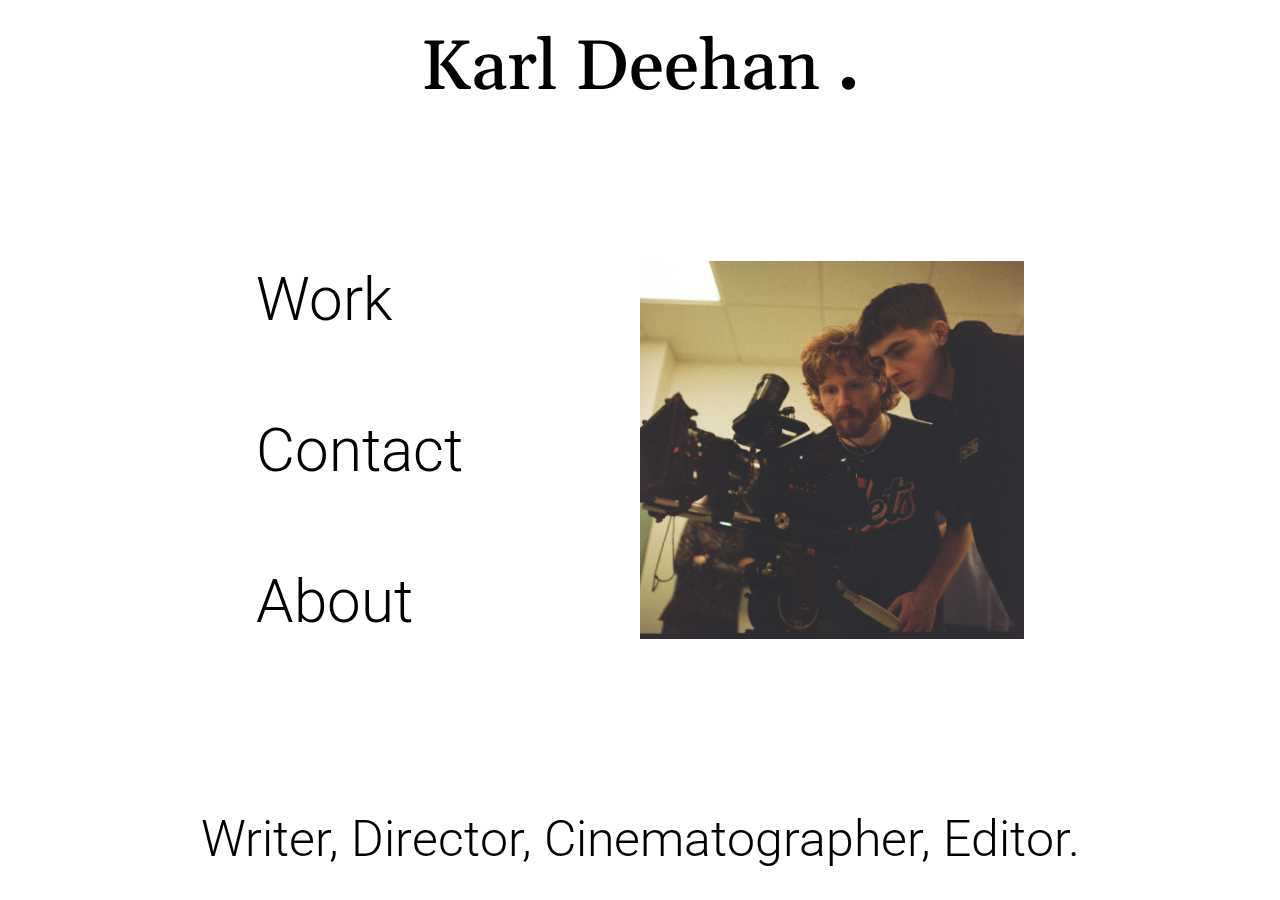
==== index.html @ 5d823037 "karl site upload" ====
<!DOCTYPE html>
<html lang="en">
<head>
    <meta charset="UTF-8" />
    <meta name="viewport" content="width=device-width, initial-scale=1.0" />
    <meta http-equiv="X-UA-Compatible" content="ie=edge" />
    <title>Karl Deehan</title>
    <link rel="stylesheet" href="style.css"/>
    <link rel="stylesheet" href="fonts.css"/>
    <link rel="preconnect" href="https://fonts.googleapis.com">
    <link rel="preconnect" href="https://fonts.gstatic.com" crossorigin>
    <link href="https://fonts.googleapis.com/css2?family=Gelasio:ital,wght@0,400;0,500;0,600;0,700;1,400;1,500;1,600;1,700&display=swap" rel="stylesheet">
    <link href="https://fonts.googleapis.com/css2?family=Roboto:ital,wght@0,100;0,300;0,400;0,500;0,700;0,900;1,100;1,300;1,400;1,500;1,700;1,900&display=swap" rel="stylesheet">
</head>
<body>
<script src="app.js"></script>
</body>
<header>
    <a href="index.html"> <h1 id="logo" class="gelasio-medium"> Karl Deehan <b>.</b></h1> </a>
</header>
<div class="main_content gelasio-medium">
    <div class="nav_list roboto-light">
        <ul>
            <a href="work.html"><li> Work </li></a>
            <li> Contact </li>
            <li> About </li>
        </ul>
    </div>
    <div class="image_container">
        <img class="home_image" src="assets/home.jpeg"/>
    </div>
</div>
<footer>
    <p  class="roboto-light"> Writer, Director, Cinematographer, Editor.</p>
</footer>
</html>
---- style.css ----
html, body, div, span, applet, object, iframe, h1, h2, h3, h4, h5, h6, p, blockquote, pre, a, abbr, acronym, address, big, cite, code, del, dfn, em, font, img, ins, kbd, q, s, samp, small, strike, strong, sub, sup, tt, var, b, u, i, center, dl, dt, dd, ol, ul, li, fieldset, form, label, legend, caption {
    margin: 0;
    padding: 0;
    border: 0;
    outline: 0;
    font-size: 100%;
    vertical-align: baseline;
    background: transparent;
}

a:link {
    text-decoration: none;
    color: black;
  }
  
  a:visited {
    text-decoration: none;
    color: black;
  }
  
  a:hover {
    text-decoration: underline;
  }
  
  a:active {
    text-decoration: underline;
  }

/*  FONTS */

body
{
    margin: 0;
}

header
{
    margin: 24px 0;
    height: calc(10vh - 48px);
}

#logo
{
    text-align: center;
    font-size: 70px;
}

.main_content
{
    width: 60%;
    padding: 0 20%;
    display: flex;
    align-content: center;
    justify-content: center;
    height: 80vh;
}

.nav_list
{
    width: 50%;
    height: 100%;
    display: flex;
    align-items: center;
    font-size: 60px;
}

li
{
    margin: 80px 0;
}

ul
{
    list-style-type: none;
}

.image_container
{
    width: 50%;
    height: 100%;
    display: flex;
    align-items: center;
    justify-content: center;
    font-size: 60px;
}

.home_image
{
    width: 100%;
}

footer
{
    height: 10vh;
    text-align: center;
    font-size: 50px;
}
---- fonts.css ----
.gelasio-regular {
    font-family: "Gelasio", serif;
    font-weight: 400;
    font-style: normal;
  }
  
  .gelasio-medium {
    font-family: "Gelasio", serif;
    font-weight: 500;
    font-style: normal;
  }
  
  .gelasio-semibold {
    font-family: "Gelasio", serif;
    font-weight: 600;
    font-style: normal;
  }
  
  .gelasio-bold {
    font-family: "Gelasio", serif;
    font-weight: 700;
    font-style: normal;
  }
  
  .gelasio-regular-italic {
    font-family: "Gelasio", serif;
    font-weight: 400;
    font-style: italic;
  }
  
  .gelasio-medium-italic {
    font-family: "Gelasio", serif;
    font-weight: 500;
    font-style: italic;
  }
  
  .gelasio-semibold-italic {
    font-family: "Gelasio", serif;
    font-weight: 600;
    font-style: italic;
  }
  
  .gelasio-bold-italic {
    font-family: "Gelasio", serif;
    font-weight: 700;
    font-style: italic;
  }

  .roboto-thin {
    font-family: "Roboto", sans-serif;
    font-weight: 100;
    font-style: normal;
  }
  
  .roboto-light {
    font-family: "Roboto", sans-serif;
    font-weight: 300;
    font-style: normal;
  }
  
  .roboto-regular {
    font-family: "Roboto", sans-serif;
    font-weight: 400;
    font-style: normal;
  }
  
  .roboto-medium {
    font-family: "Roboto", sans-serif;
    font-weight: 500;
    font-style: normal;
  }
  
  .roboto-bold {
    font-family: "Roboto", sans-serif;
    font-weight: 700;
    font-style: normal;
  }
  
  .roboto-black {
    font-family: "Roboto", sans-serif;
    font-weight: 900;
    font-style: normal;
  }
  
  .roboto-thin-italic {
    font-family: "Roboto", sans-serif;
    font-weight: 100;
    font-style: italic;
  }
  
  .roboto-light-italic {
    font-family: "Roboto", sans-serif;
    font-weight: 300;
    font-style: italic;
  }
  
  .roboto-regular-italic {
    font-family: "Roboto", sans-serif;
    font-weight: 400;
    font-style: italic;
  }
  
  .roboto-medium-italic {
    font-family: "Roboto", sans-serif;
    font-weight: 500;
    font-style: italic;
  }
  
  .roboto-bold-italic {
    font-family: "Roboto", sans-serif;
    font-weight: 700;
    font-style: italic;
  }
  
  .roboto-black-italic {
    font-family: "Roboto", sans-serif;
    font-weight: 900;
    font-style: italic;
  }
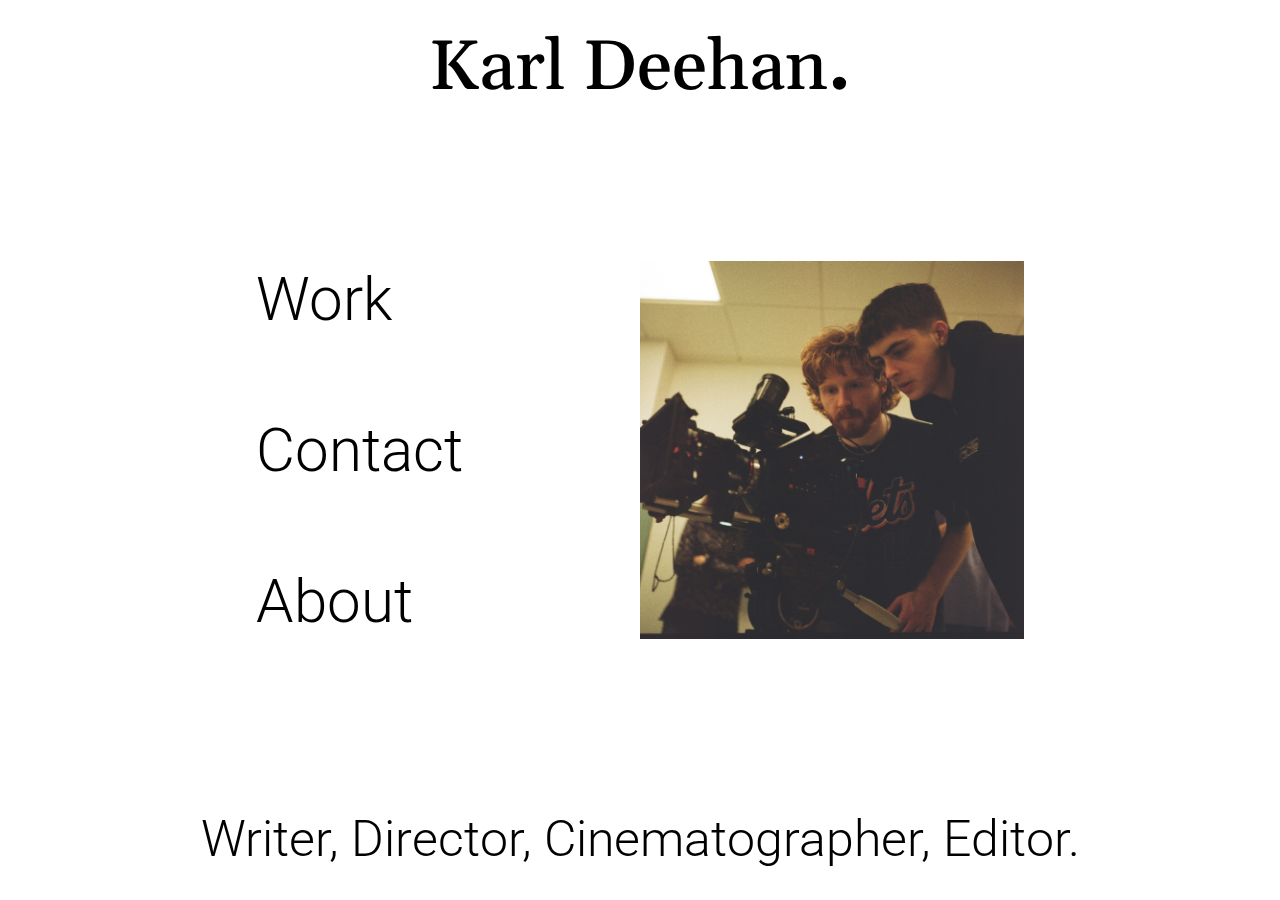
==== commit 1719f12e: "mobile update" ====
--- a/index.html
+++ b/index.html
@@ -16,7 +16,7 @@
 <script src="app.js"></script>
 </body>
 <header>
-    <a href="index.html"> <h1 id="logo" class="gelasio-medium"> Karl Deehan <b>.</b></h1> </a>
+    <a href="index.html"> <h1 id="logo" class="gelasio-medium"> Karl Deehan<b>.</b></h1> </a>
 </header>
 <div class="main_content gelasio-medium">
     <div class="nav_list roboto-light">
--- a/style.css
+++ b/style.css
@@ -94,4 +94,60 @@
     height: 10vh;
     text-align: center;
     font-size: 50px;
+}
+/* For mobile phones: */
+
+@media only screen and (max-width: 768px) 
+{
+
+    header
+    {
+        height: auto;
+        text-align: start;
+        margin: 15px 0;
+    }
+
+    #logo
+    {
+        text-align: left;
+        margin-left: 16px;
+    }
+
+    .main_content
+    {
+        width: 100%;
+        padding: 0;
+        height: auto;
+        flex-direction: column;
+    }
+
+    .nav_list
+    {
+        width: 94%;
+        margin-left: 3%;
+    }
+
+    .image_container
+    {
+        margin-left: 3%;
+        width: 94%;
+    }
+
+    li
+    {
+        margin: 40px 0;
+    }
+
+    footer
+    {
+        height: auto;
+        padding: 15px 0;
+        font-size: 25px;
+    }
+
+    #hidden
+    {
+        display: none;
+    }
+
 }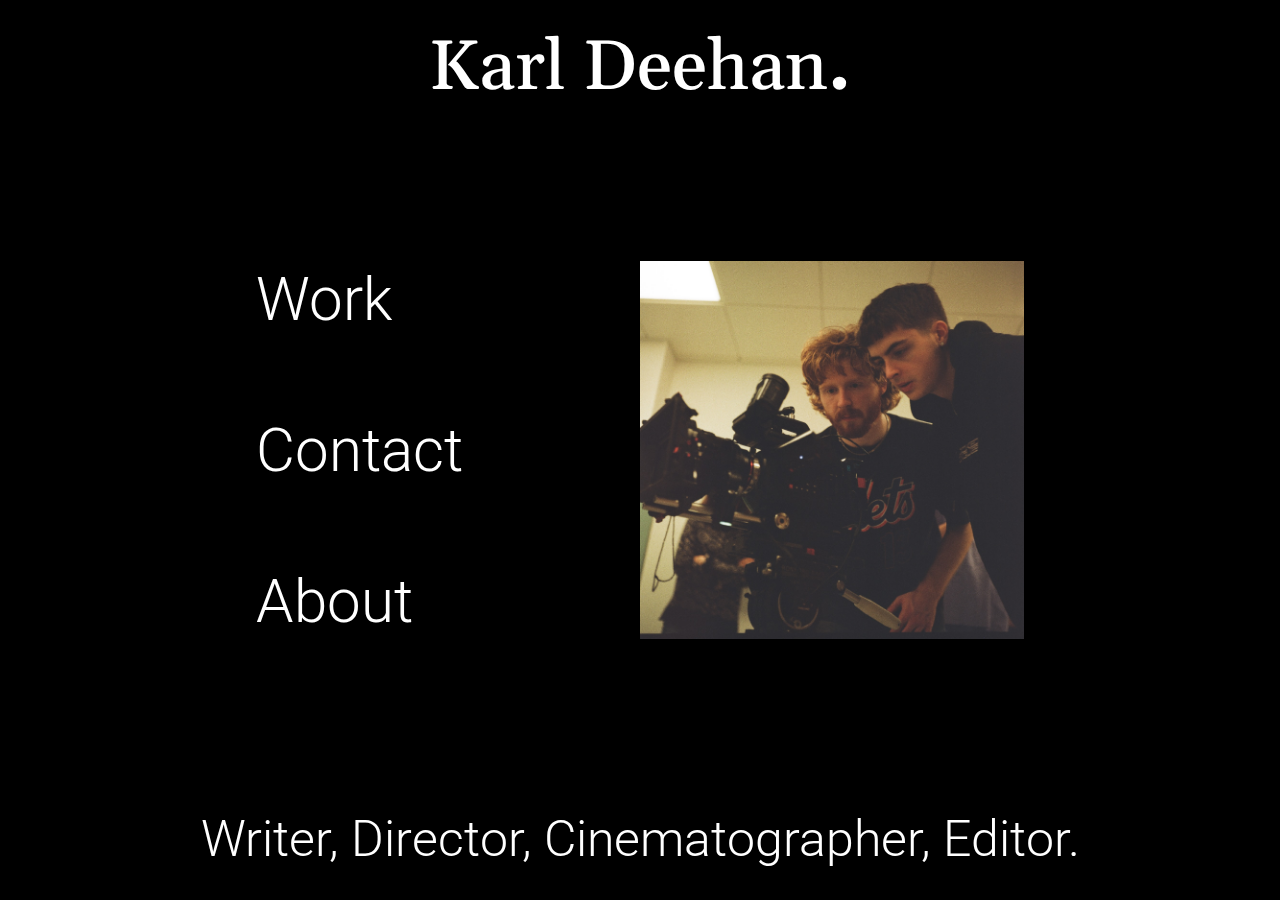
==== commit 96e9dab6: "asd" ====
--- a/index.html
+++ b/index.html
@@ -16,7 +16,7 @@
 <script src="app.js"></script>
 </body>
 <header>
-    <a href="index.html"> <h1 id="logo" class="gelasio-medium"> Karl Deehan<b>.</b></h1> </a>
+    <a href="index.html"> <h1 id="logo" class="gelasio-medium">Karl Deehan<b>.</b></h1> </a>
 </header>
 <div class="main_content gelasio-medium">
     <div class="nav_list roboto-light">
--- a/style.css
+++ b/style.css
@@ -10,12 +10,12 @@
 
 a:link {
     text-decoration: none;
-    color: black;
+    color: white;
   }
   
   a:visited {
     text-decoration: none;
-    color: black;
+    color: white;
   }
   
   a:hover {
@@ -31,6 +31,8 @@
 body
 {
     margin: 0;
+    background-color: black;
+    color: white;
 }
 
 header
@@ -104,7 +106,8 @@
     {
         height: auto;
         text-align: start;
-        margin: 15px 0;
+        margin: 0px 0;
+        margin-top: 25px;
     }
 
     #logo
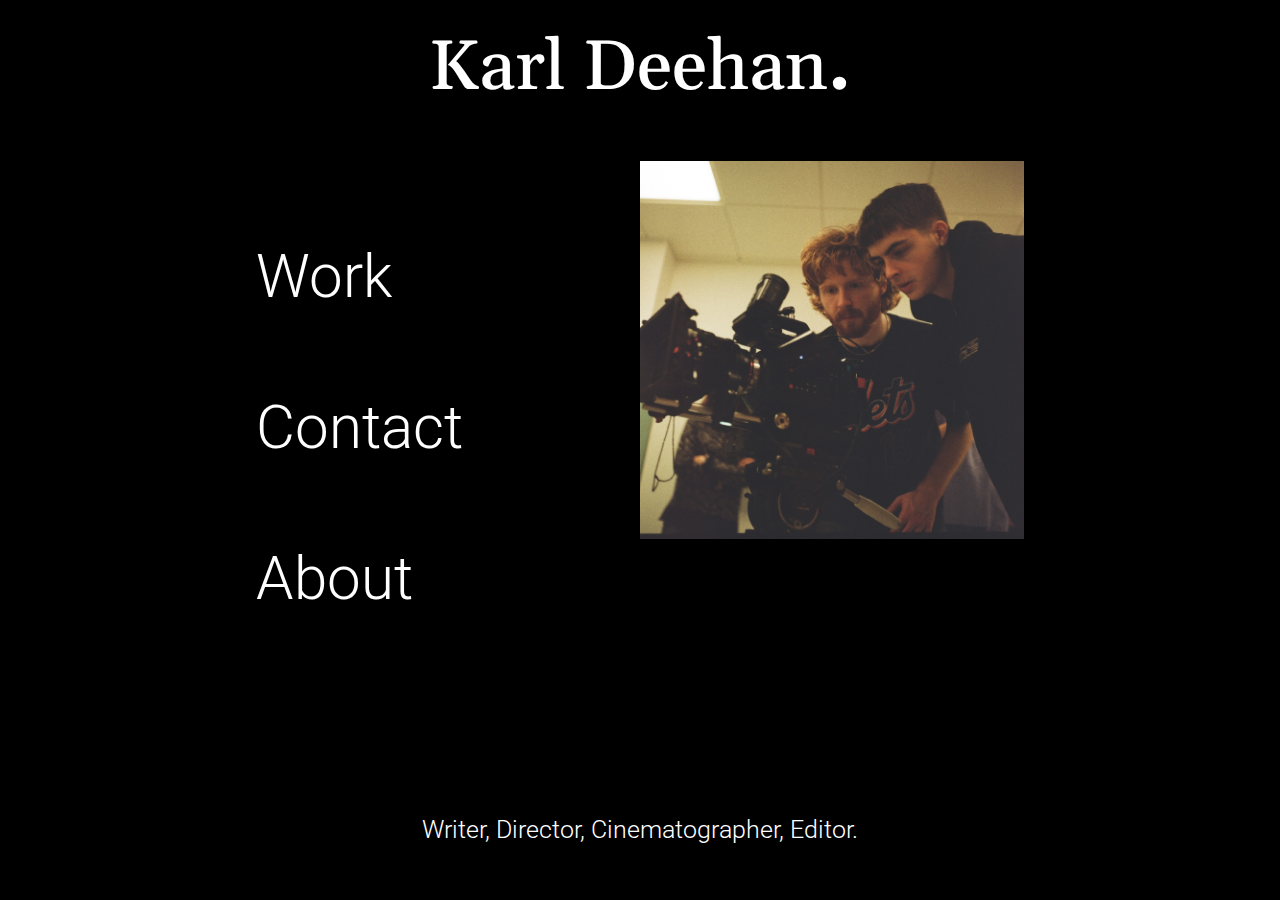
==== commit 27a605e1: "content yup" ====
--- a/index.html
+++ b/index.html
@@ -22,8 +22,8 @@
     <div class="nav_list roboto-light">
         <ul>
             <a href="work.html"><li> Work </li></a>
-            <li> Contact </li>
-            <li> About </li>
+            <a href="contact.html"><li> Contact </li></a>
+            <a href="about.html"><li> About </li></a>
         </ul>
     </div>
     <div class="image_container">
--- a/style.css
+++ b/style.css
@@ -20,6 +20,7 @@
   
   a:hover {
     text-decoration: underline;
+    font-weight: 400;
   }
   
   a:active {
@@ -38,7 +39,6 @@
 header
 {
     margin: 24px 0;
-    height: calc(10vh - 48px);
 }
 
 #logo
@@ -50,11 +50,11 @@
 .main_content
 {
     width: 60%;
-    padding: 0 20%;
+    padding: 24px 20%;
     display: flex;
     align-content: center;
     justify-content: center;
-    height: 80vh;
+    min-height: calc(100dvh - 270px);
 }
 
 .nav_list
@@ -93,10 +93,12 @@
 
 footer
 {
-    height: 10vh;
     text-align: center;
-    font-size: 50px;
+    font-size: 25px;
+    padding-bottom: 20px;
 }
+
+
 /* For mobile phones: */
 
 @media only screen and (max-width: 768px) 
